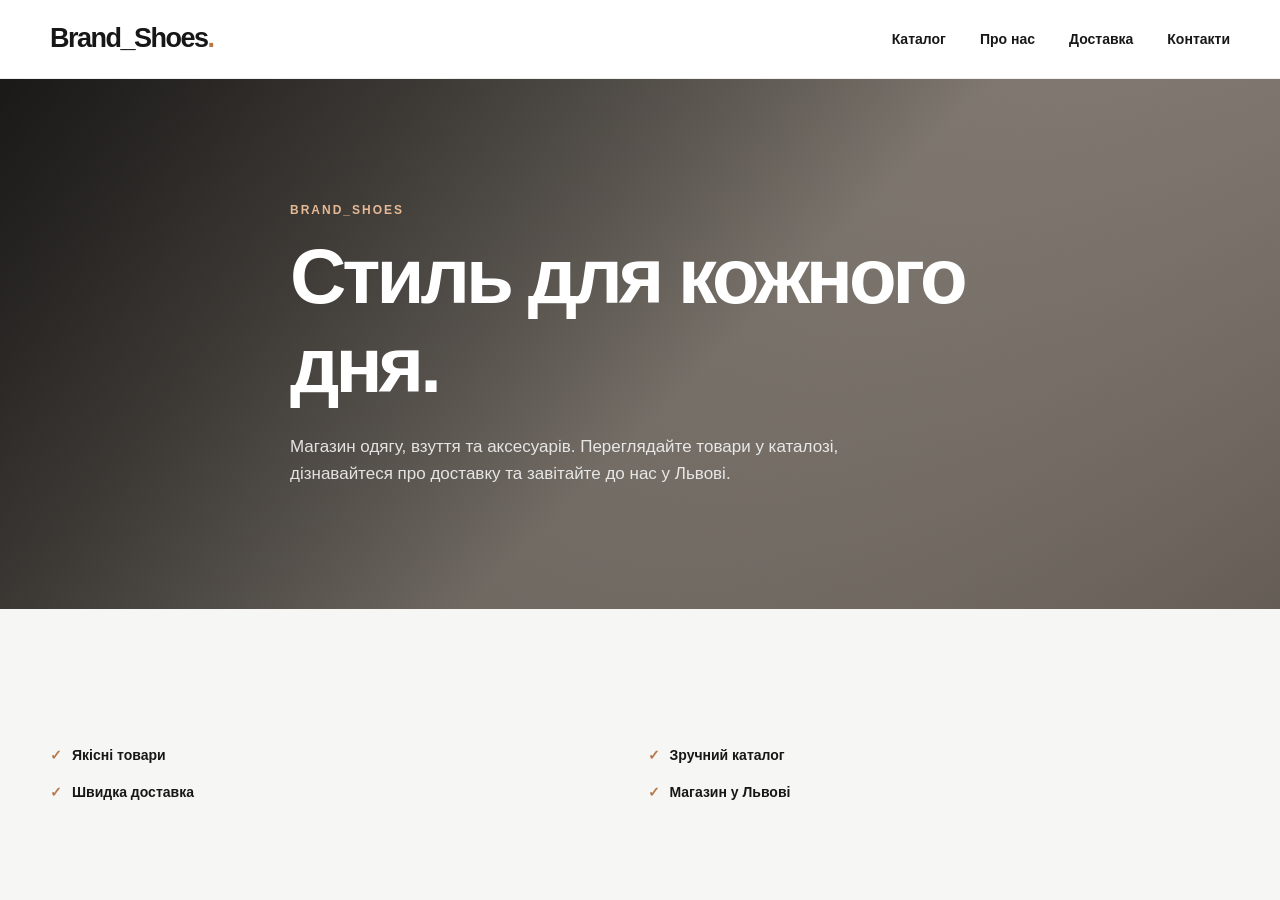
==== index.html @ e121b67b "Site" ====
<!DOCTYPE html>
<html lang="uk">
<head>
  <meta charset="UTF-8">
  <meta http-equiv="refresh" content="0; url=HTML/index.html">
  <title>Brand_Shoes</title>
</head>
<body>
  <p>Відкриваємо <a href="HTML/index.html">Brand_Shoes</a>…</p>
</body>
</html>
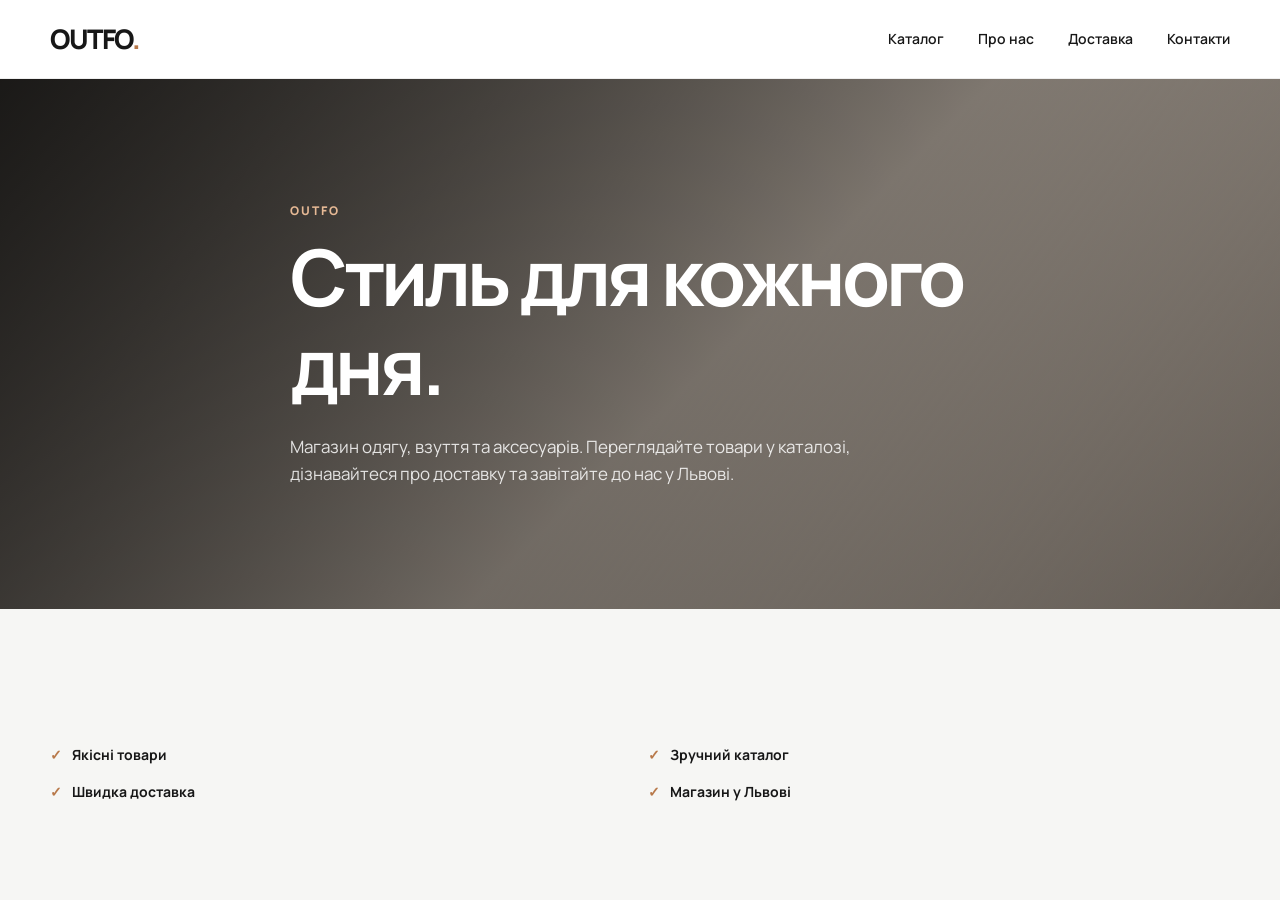
==== commit 765d7973: "Gmail" ====
--- a/index.html
+++ b/index.html
@@ -3,9 +3,9 @@
 <head>
   <meta charset="UTF-8">
   <meta http-equiv="refresh" content="0; url=HTML/index.html">
-  <title>Brand_Shoes</title>
+  <title>OUTFO</title>
 </head>
 <body>
-  <p>Відкриваємо <a href="HTML/index.html">Brand_Shoes</a>…</p>
+  <p>Відкриваємо <a href="HTML/index.html">OUTFO</a>…</p>
 </body>
 </html>
